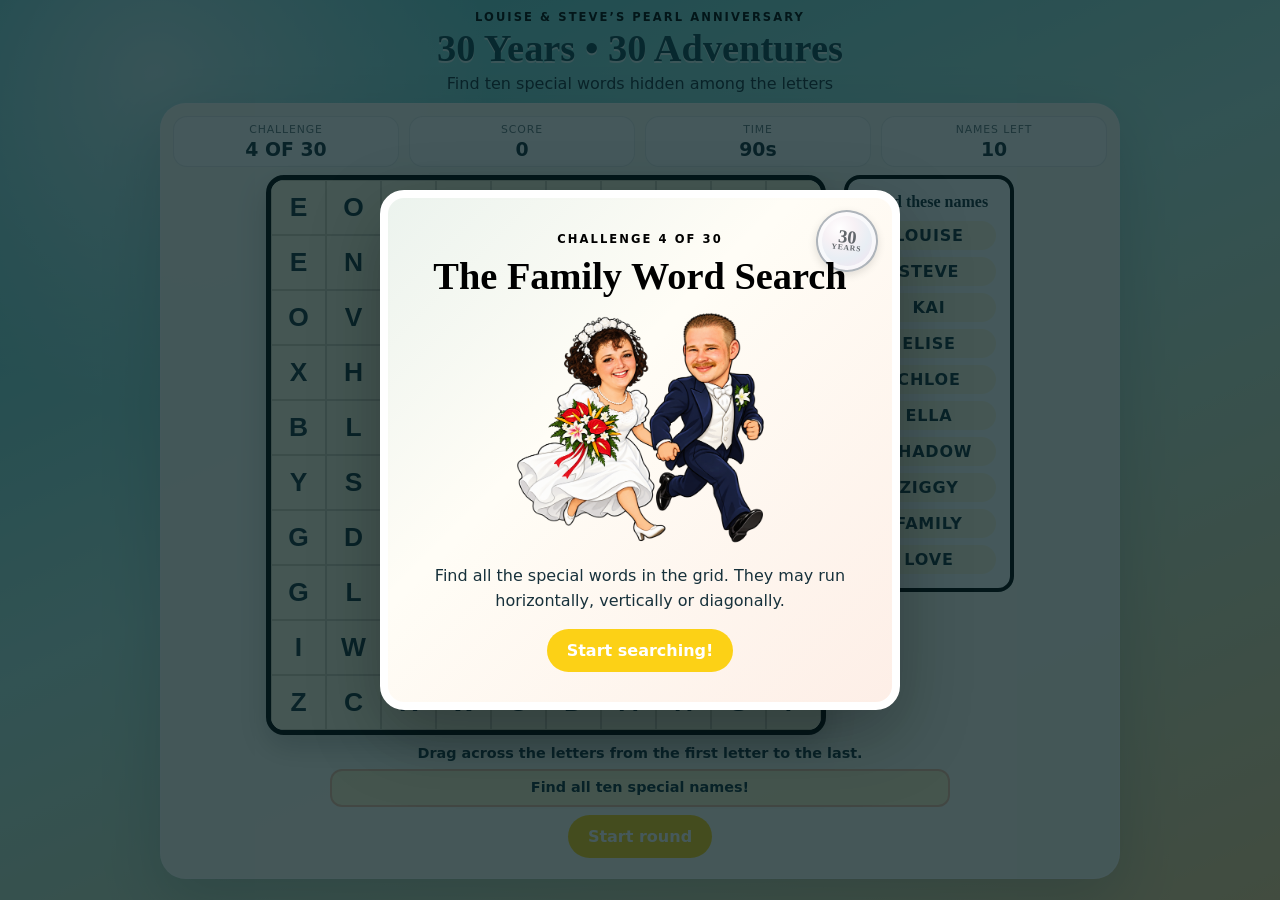
==== games/family-wordsearch/index.html @ bcc9c9f8 "update pearl quiz" ====
<!DOCTYPE html>
<html lang="en">
<head>
  <meta charset="UTF-8">

  <meta
    name="viewport"
    content="width=device-width, initial-scale=1">

  <meta
    name="theme-color"
    content="#ce2030">

  <title>Louise & Steve • 30 Years</title>

  <link
    rel="stylesheet"
    href="styles.css">
</head>

<body>
  <main class="app-shell">
    <header class="hero">
      <p class="eyebrow">
        Louise &amp; Steve’s Pearl Anniversary
      </p>

      <h1>30 Years • 30 Adventures</h1>

      <p
        id="roundSubtitle"
        class="subtitle">
      </p>


      <div
        id="progress"
        class="progress"
        aria-label="30 round progress">
      </div>
    </header>

    <section class="game-card">
      <div class="hud">
        <div>
          <span class="label">Challenge</span>
          <strong id="roundLabel"></strong>
        </div>

        <div>
          <span class="label">Score</span>
          <strong id="score">0</strong>
        </div>

        <div>
          <span class="label">Time</span>

          <strong>
            <span id="timer">60</span>s
          </strong>
        </div>

        <div>
          <span
            id="collectiblesLabel"
            class="label">
            Wedding items left
          </span>

          <strong id="remaining">0</strong>
        </div>
      </div>

      <div class="canvas-wrap">
        <canvas
          id="gameCanvas"
          width="720"
          height="720"
          aria-label="Louise and Steve anniversary maze game">
        </canvas>


      </div>

      <section id="packingGame" class="packing-game hidden" aria-label="Suitcase packing game">
        <div class="packing-scene">
          <img
            class="packing-couple"
            src="assets/steve-louise-caricature.png"
            alt="Louise and Steve in their wedding outfits">

          <div id="packingItems" class="packing-items" aria-label="Items to pack"></div>

          <div id="suitcase" class="suitcase" aria-label="Open suitcase">
            <span class="suitcase-lid">LOUISE &amp; STEVE</span>
            <span class="suitcase-space">Click or tap items to pack</span>
            <div id="packedItems" class="packed-items"></div>
          </div>
        </div>
            </section>

      <section
        id="wordSearchGame"
        class="word-search-game hidden"
        aria-label="Family word search">

        <div class="word-search-layout">
          <div
            id="wordSearchGrid"
            class="word-search-grid"
            aria-label="Word-search letter grid">
          </div>

          <aside class="word-list">
            <h3>Find these names</h3>

            <div id="wordSearchWords"></div>
          </aside>
        </div>

                <p class="word-search-help">
          Drag across the letters from the first letter to the last.
        </p>
      </section>

      <section
        id="pairsGame"
        class="pairs-game hidden"
        aria-label="Photograph pairs game">

        <div
          id="pairsGrid"
          class="pairs-grid"
          aria-label="Sixteen memory cards">
        </div>

        <p class="pairs-help">
          Select two cards to find a matching pair.
        </p>
      </section>

      <section
        id="celebrationPopGame"
        class="celebration-pop-game hidden"
        aria-label="Celebration popping game">

        <div
          id="celebrationPopArea"
          class="celebration-pop-area"
          aria-label="Pop the floating celebration objects">

          <div class="celebration-banner">
            <strong>Celebration score</strong>

            <span>
              <span id="celebrationScore">0</span>
              /
              <span id="celebrationTarget">300</span>
            </span>
          </div>
        </div>

        <p class="celebration-pop-help">
          Tap balloons, hearts, bubbles and golden 30s—avoid the rain clouds!
        </p>
      </section>



      <section
        id="photoPuzzleGame"
        class="photo-puzzle-game hidden"
        aria-label="Jamaica photograph puzzle">

        <div class="photo-puzzle-layout">
          <div>
            <div
              id="photoPuzzleGrid"
              class="photo-puzzle-grid"
              aria-label="Shuffled photograph pieces">
            </div>

            <p class="photo-puzzle-help">
              Select one piece, then select another to swap them.
            </p>
          </div>

          <aside class="photo-preview-card">
            <h3>Picture to rebuild</h3>

            <img
              id="photoPuzzlePreview"
              src="assets/jamaica-pearl-anniversary.png"
              alt="Completed Jamaica pearl-anniversary photograph">

            <p>
              Jamaica, 2026<br>
              <strong>30 Years Together</strong>
            </p>
          </aside>
        </div>
      </section>

      <div
        id="collectionMessage"
        class="collection-message"
        aria-live="polite">
        Collect everything needed for the wedding!
      </div>


      <div class="actions">
        <button
          id="startButton"
          class="primary">
          Start round
        </button>

        
      </div>

      <p id="controlHint" class="hint">
  Arrow keys or WASD on a computer • swipe across the maze on a phone
</p>
    </section>
  </main>

  <div
    id="overlay"
    class="overlay visible"
    role="dialog"
    aria-modal="true"
    aria-labelledby="overlayTitle">

    <div class="overlay-card">
      <div
        class="postcard-stamp"
        aria-hidden="true">

        30<br>
        <small>YEARS</small>
      </div>

      <p
        id="overlayEyebrow"
        class="eyebrow">
      </p>

      <h2 id="overlayTitle"></h2>

<img
  id="overlayCouple"
  class="overlay-couple"
  src="assets/steve-louise-caricature.png"
  alt="Caricature of Louise and Steve running to their wedding">

<figure
  id="weddingMemory"
  class="wedding-memory hidden">

  <img
    src="assets/wedding-photo.jpg"
    alt="Louise and Steve on their wedding day in Antigua">

  <figcaption>
    Antigua — 9th October 1996
  </figcaption>

  
</figure>

<p id="overlayText"></p>

      <button
        id="overlayStart"
        class="primary">
      </button>
    </div>
  </div>

  <script src="rounds.js"></script>
  <script src="game.js"></script>
</body>
</html>
---- games/family-wordsearch/styles.css ----
* {
  box-sizing: border-box;
}

:root {
  --ink: #17313b;
  --paper: #fffdf6;
  --sea: #087f8c;
  --sea-dark: #055b64;
  --sand: #f7dfa6;
  --coral: #ef6f61;
}

body {
  margin: 0;
  min-height: 100vh;

  font-family:
    Inter,
    system-ui,
    -apple-system,
    "Segoe UI",
    sans-serif;

  color: var(--ink);

  background:
    radial-gradient(
      circle at 12% 8%,
      rgba(255, 255, 255, 0.65),
      transparent 24%
    ),
    linear-gradient(
      155deg,
      #54c9cf,
      #b6ebe1 46%,
      #f4d397
    );
}

.app-shell {
  width: min(960px, 94vw);
  margin: auto;
  padding: 24px 0 48px;
}

.hero {
  margin-bottom: 16px;
  text-align: center;
}

.hero h1 {
  margin: 2px 0 4px;

  font-family: Georgia, serif;
  font-size: clamp(2rem, 5vw, 3.6rem);

  color: #124651;
  text-shadow: 0 2px rgba(255, 255, 255, 0.7);
}

.eyebrow {
  margin: 0;

  color: var(--sea-dark);

  font-size: 0.72rem;
  font-weight: 900;

  text-transform: uppercase;
  letter-spacing: 0.18em;
}

.subtitle {
  margin: 6px 0 12px;
}

/* Round progress circles */

.progress {
  display: flex;
  flex-wrap: wrap;
  justify-content: center;

  max-width: 650px;
  margin: auto;

  gap: 4px;
}

.progress span {
  display: grid;
  place-items: center;

  width: 18px;
  height: 18px;

  border-radius: 50%;

  background: rgba(255, 255, 255, 0.55);
  color: #49646b;

  font-size: 0.52rem;
  font-weight: 800;
}

.progress .done {
  background: var(--coral);
  color: white;
}

.progress .current {
  background: var(--sea-dark);
  color: white;

  outline: 3px solid rgba(255, 255, 255, 0.8);
  transform: scale(1.15);
}

/* Main game card */

.game-card {
  padding: 18px;

  border: 1px solid rgba(255, 255, 255, 0.7);
  border-radius: 26px;

  background: rgba(255, 253, 246, 0.95);

  box-shadow:
    0 22px 60px rgba(23, 49, 59, 0.2);
}

/* Score display */

.hud {
  display: grid;
  grid-template-columns: repeat(4, 1fr);

  margin-bottom: 14px;
  gap: 10px;
}

.hud > div {
  padding: 9px 12px;

  border: 1px solid rgba(23, 49, 59, 0.1);
  border-radius: 14px;

  background: white;
  text-align: center;
}

.label {
  display: block;

  color: #63767c;

  font-size: 0.68rem;
  text-transform: uppercase;
  letter-spacing: 0.08em;
}

.hud strong {
  display: block;
  margin-top: 2px;

  font-size: 1.18rem;
}

/* Game canvas */

.canvas-wrap {
  position: relative;

  width: min(100%, 720px);
  margin: auto;
}

.canvas-wrap::after {
  position: absolute;
  inset: 0;

  content: "";
  pointer-events: none;

  border-radius: 18px;

  box-shadow:
    inset 0 0 45px rgba(6, 76, 85, 0.24);
}

canvas {
  display: block;

  width: 100%;
  aspect-ratio: 1;

  border: 5px solid var(--sea-dark);
  border-radius: 18px;

  background: var(--sand);

  touch-action: none;
}

.island-label {
  position: absolute;
  right: 14px;
  bottom: 14px;

  padding: 6px 10px;

  border-radius: 6px;

  background: rgba(255, 253, 246, 0.88);
  color: var(--sea-dark);

  font-family: Georgia, serif;
  font-size: 0.7rem;
  font-weight: 900;

  letter-spacing: 0.16em;

  transform: rotate(-3deg);
}

/* Direction controls */

.controls {
  display: grid;
  grid-template-columns: repeat(3, 1fr);

  width: 210px;
  margin: 16px auto 0;

  gap: 8px;
}

.control {
  min-height: 52px;

  border: 0;
  border-radius: 14px;

  background: var(--sea);
  color: white;

  font-size: 1.3rem;
  font-weight: 800;

  box-shadow: 0 5px 0 var(--sea-dark);

  touch-action: manipulation;
}

.control:active {
  transform: translateY(3px);
  box-shadow: 0 2px 0 var(--sea-dark);
}

.up {
  grid-column: 2;
}

.left {
  grid-column: 1;
  grid-row: 2;
}

.down {
  grid-column: 2;
  grid-row: 2;
}

.right {
  grid-column: 3;
  grid-row: 2;
}

/* Action buttons */

.actions {
  display: flex;
  flex-wrap: wrap;
  justify-content: center;

  margin-top: 16px;

  gap: 10px;
}

button {
  cursor: pointer;
  font: inherit;
}

.primary,
.secondary {
  padding: 12px 20px;

  border-radius: 999px;

  font-weight: 800;
}

.primary {
  border: 0;

  background: var(--coral);
  color: white;
}

.secondary {
  border: 2px solid var(--sea);

  background: transparent;
  color: var(--sea-dark);
}

.hint {
  margin: 12px 0 0;

  color: #5d7076;

  font-size: 0.86rem;
  text-align: center;
}

/* Round introduction and completion overlay */

.overlay {
  position: fixed;
  z-index: 10;
  inset: 0;

  display: grid;
  place-items: center;

  padding: 20px;

  background: rgba(5, 30, 35, 0.74);

  opacity: 0;
  visibility: hidden;

  transition: 0.2s;
}

.overlay.visible {
  opacity: 1;
  visibility: visible;
}

.overlay-card {
  position: relative;

  width: min(520px, 92vw);
  padding: 34px 30px 30px;

  overflow: hidden;

  border: 8px solid white;
  border-radius: 24px;

  background: var(--paper);
  text-align: center;

  box-shadow:
    0 25px 70px rgba(0, 0, 0, 0.3);
}

.overlay-card::before {
  position: absolute;
  inset: 0;

  content: "";

  background:
    linear-gradient(
      135deg,
      rgba(8, 127, 140, 0.08),
      transparent 40%,
      rgba(239, 111, 97, 0.1)
    );
}

.overlay-card > * {
  position: relative;
}

.overlay-card h2 {
  margin: 8px 0 10px;

  color: var(--sea-dark);

  font-family: Georgia, serif;
  font-size: clamp(1.7rem, 6vw, 2.4rem);
}

.overlay-card p:not(.eyebrow) {
  line-height: 1.55;
}

.postcard-stamp {
  position: absolute;
  top: 12px;
  right: 14px;

  display: grid;
  place-content: center;

  width: 62px;
  height: 62px;

  border: 2px solid #aeb4ba;
  border-radius: 50%;

  background:
    radial-gradient(
      circle at 35% 30%,
      #ffffff 0%,
      #f7f1f5 28%,
      #e8eef4 55%,
      #eee7f1 75%,
      #d9dde1 100%
    );

  color: #62666b;

  font-family: Georgia, "Times New Roman", serif;
  font-size: 1.15rem;
  font-weight: 900;
  line-height: 0.82;
  text-align: center;

  box-shadow:
    0 3px 8px rgba(0, 0, 0, 0.12),
    inset 0 0 0 4px rgba(255, 255, 255, 0.65);

  transform: rotate(6deg);
}

.postcard-stamp small {
  font-size: 0.48rem;
  letter-spacing: 0.1em;
}

/* Smaller screens */

@media (max-width: 620px) {
  .app-shell {
    width: 96vw;
    padding-top: 14px;
  }

  .hud {
    grid-template-columns: repeat(2, 1fr);
  }

  .game-card {
    padding: 10px;
    border-radius: 18px;
  }

  .progress span {
    width: 15px;
    height: 15px;

    font-size: 0.45rem;
  }

  .controls {
    width: 190px;
  }

  .control {
    min-height: 48px;
  }

  .overlay-card {
    padding: 44px 20px 25px;
  }
}
/* Antigua flag badge */

.flag-badge {
  display: inline-flex;
  align-items: center;
  justify-content: center;

  margin: 2px auto 14px;
  padding: 6px 13px;

  gap: 8px;

  border: 2px solid #000000;
  border-radius: 999px;

  background:
    linear-gradient(
      90deg,
      #ce2030 0%,
      #ce2030 25%,
      #000000 25%,
      #000000 43%,
      #3a75c4 43%,
      #3a75c4 61%,
      #ffffff 61%,
      #ffffff 79%,
      #fcd116 79%,
      #fcd116 100%
    );

  color: #ffffff;

  font-size: 0.8rem;
  font-weight: 900;

  letter-spacing: 0.04em;

  text-shadow:
    0 1px 2px rgba(0, 0, 0, 0.9);

  box-shadow:
    0 4px 12px rgba(0, 0, 0, 0.16);
}

.flag-emoji {
  display: inline-block;

  font-size: 1.8rem;
  line-height: 1;

  text-shadow: none;
}

/* Message displayed beneath the maze */

.collection-message {
  min-height: 38px;
  max-width: 620px;

  margin: 12px auto 0;
  padding: 8px 14px;

  border: 2px solid rgba(206, 32, 48, 0.25);
  border-radius: 12px;

  background: rgba(252, 209, 22, 0.18);
  color: #17313b;

  font-size: 0.9rem;
  font-weight: 800;
  text-align: center;

  transition:
    background 0.2s,
    border-color 0.2s,
    transform 0.2s;
}

/* Brief animation whenever an item is collected */

.collection-message.collected {
  border-color: #ce2030;
  background: rgba(252, 209, 22, 0.45);

  transform: scale(1.02);
}

/* Green styling when the wedding arch unlocks */

.collection-message.ready {
  border-color: #177245;
  background: rgba(23, 114, 69, 0.15);
  color: #0e4d2e;
}

/* Mobile adjustments */

@media (max-width: 620px) {
  .flag-badge {
    margin-bottom: 12px;
    padding: 5px 10px;

    font-size: 0.72rem;
  }

  .flag-emoji {
    font-size: 1.5rem;
  }

  .collection-message {
    font-size: 0.82rem;
  }
}
.flag-image {
  display: block;

  width: 100px;
  height: auto;

  border: 2px solid #ffffff;
  border-radius: 4px;

  background: #ffffff;

  box-shadow:
    0 2px 6px rgba(0, 0, 0, 0.25);
}

.flag-badge {
  width: fit-content;
  max-width: 95%;

  padding: 7px 14px;

  background: #111111;
}
/* Centre the Antigua flag inside its badge */

.flag-badge {
  flex-direction: column;

  width: 190px;
  padding: 10px 14px;

  gap: 5px;

  text-align: center;
}

.flag-image {
  width: 120px;
  margin: 0 auto;
}

.flag-badge span {
  display: block;
  width: 100%;

  text-align: center;
}
/*
  Keep the complete maze visible on desktop and laptop screens.
*/

@media (min-width: 700px) {
  .app-shell {
    padding-top: 10px;
    padding-bottom: 20px;
  }

  .hero {
    margin-bottom: 10px;
  }

  .hero h1 {
    font-size: clamp(1.8rem, 3vw, 2.7rem);
  }

  .subtitle {
    margin: 3px 0 6px;
  }

  .flag-badge {
    width: 160px;
    margin-bottom: 8px;
    padding: 6px 10px;
  }

  .flag-image {
    width: 95px;
  }

  .progress span {
    width: 17px;
    height: 17px;
  }

  .game-card {
    padding: 12px;
  }

  .hud {
    margin-bottom: 8px;
  }

  .hud > div {
    padding: 6px 10px;
  }

  /*
    The maze will use no more than 48% of
    the visible browser height.
  */

  .canvas-wrap {
    width: min(100%, 48vh, 720px);
  }

  .controls {
    margin-top: 10px;
  }

  .actions {
    margin-top: 10px;
  }

  .hint {
    margin-top: 8px;
  }
}
/*
  Larger maze after removing the direction buttons.
  This overrides the earlier 48vh rule.
*/

@media (min-width: 700px) {
  .canvas-wrap {
    width: min(100%, 60vh, 720px);
  }

  .collection-message {
    margin-top: 8px;
  }

  .actions {
    margin-top: 8px;
  }
}
/* Louise and Steve on the round-introduction card */

.overlay-couple {
  display: block;

  width: min(280px, 72vw);
  max-height: 240px;

  margin: 8px auto 12px;

  object-fit: contain;
}

.overlay-couple.hidden {
  display: none;
}

/*
  Allow the introduction card to fit comfortably
  when the caricature is displayed.
*/

.overlay-card {
  max-height: 94vh;
  overflow-y: auto;
}
/* Wedding photograph shown between Rounds 1 and 2 */

.wedding-memory {
  margin: 10px auto 14px;
}

.wedding-memory.hidden {
  display: none;
}

.wedding-memory img {
  display: block;

  width: auto;
  max-width: min(340px, 76vw);
  max-height: 52vh;

  margin: 0 auto;

  border: 8px solid #ffffff;
  border-radius: 10px;

  object-fit: contain;

  box-shadow:
    0 10px 28px rgba(0, 0, 0, 0.24);
}

.wedding-memory figcaption {
  width: fit-content;

  margin: 10px auto 0;
  padding: 7px 16px;

  border-radius: 999px;

  background: #ce2030;
  color: #ffffff;

  font-family: Georgia, serif;
  font-size: 1.05rem;
  font-weight: 700;

  letter-spacing: 0.02em;
}

.memory-music-button {
  margin-top: 10px;
  padding: 8px 15px;

  border-color: #ce2030;

  background: #ffffff;
  color: #111111;

  font-size: 0.82rem;
}

@media (max-height: 760px) {
  .wedding-memory img {
    max-height: 38vh;
  }

  .wedding-memory figcaption {
    margin-top: 6px;
    padding: 5px 12px;

    font-size: 0.9rem;
  }
}

/* Round 2: Antigua airport packing game */

.hidden {
  display: none !important;
}

.packing-game {
  width: min(100%, 760px);
  margin: 0 auto;
}

.packing-scene {
  position: relative;
  min-height: min(57vh, 560px);
  padding: 18px;
  overflow: hidden;
  border: 5px solid #000;
  border-radius: 18px;
  background:
    radial-gradient(circle at 50% 6%, #fcd116 0 7%, transparent 7.5%),
    linear-gradient(#111 0 18%, #3a75c4 18% 62%, #fff 62% 68%, #ce2030 68%);
}

.packing-couple {
  position: absolute;
  left: 18px;
  bottom: 16px;
  width: min(180px, 25%);
  max-height: 220px;
  object-fit: contain;
  filter: drop-shadow(0 7px 5px rgba(0, 0, 0, 0.28));
}

.packing-items {
  display: grid;
  grid-template-columns: repeat(5, minmax(66px, 1fr));
  gap: 9px;
  max-width: 620px;
  margin: 0 0 190px auto;
}

.packing-item {
  min-height: 78px;
  padding: 5px;
  border: 2px solid #fff;
  border-radius: 12px;
  background: rgba(255, 255, 255, 0.94);
  color: #17313b;
  cursor: grab;
  box-shadow: 0 4px 8px rgba(0, 0, 0, 0.18);
}

.packing-item span {
  display: block;
  font-size: 1.8rem;
}

.packing-item small {
  display: block;
  line-height: 1.05;
  font-weight: 800;
}

.packing-item.packed {
  visibility: hidden;
  pointer-events: none;
}

.packing-item.wrong {
  animation: packing-wrong 0.42s ease;
}

@keyframes packing-wrong {
  25% { transform: translateX(-8px) rotate(-3deg); }
  50% { transform: translateX(8px) rotate(3deg); }
  75% { transform: translateX(-5px); }
}

.suitcase {
  position: absolute;
  right: 30px;
  bottom: 18px;
  width: min(440px, 62%);
  min-height: 155px;
  padding: 45px 14px 12px;
  border: 8px solid #7a421f;
  border-radius: 24px;
  background: #d99a52;
  box-shadow: inset 0 0 0 4px #f0bd72, 0 10px 15px rgba(0, 0, 0, 0.28);
  transition: transform 0.15s, box-shadow 0.15s;
}

.suitcase.drag-over {
  transform: scale(1.02);
  box-shadow: inset 0 0 0 5px #fcd116, 0 0 24px #fcd116;
}

.suitcase-lid {
  position: absolute;
  inset: 9px 12px auto;
  padding-bottom: 6px;
  border-bottom: 2px dashed rgba(82, 42, 18, 0.5);
  color: #542a12;
  font-family: Georgia, serif;
  font-weight: 900;
  letter-spacing: 0.08em;
}

.suitcase-space {
  color: #633719;
  font-size: 0.8rem;
  font-weight: 800;
}

.packed-items {
  display: flex;
  flex-wrap: wrap;
  justify-content: center;
  gap: 5px;
  margin-top: 8px;
}

.packed-items span {
  font-size: 1.55rem;
  animation: packed-pop 0.28s ease-out;
}

@keyframes packed-pop {
  from { transform: scale(0); }
  to { transform: scale(1); }
}

@media (max-width: 650px) {
  .packing-scene { min-height: 610px; padding: 10px; }
  .packing-items { grid-template-columns: repeat(3, 1fr); margin-bottom: 215px; }
  .packing-couple { width: 30%; left: 8px; }
  .suitcase { right: 10px; width: 66%; }
}
/* Round 3: Family Word Search */

.word-search-game {
  width: min(100%, 760px);
  margin: 0 auto;
}

.word-search-layout {
  display: grid;
  grid-template-columns: minmax(300px, 560px) minmax(130px, 170px);
  align-items: start;
  justify-content: center;
  gap: 18px;
}

.word-search-grid {
  display: grid;
  grid-template-columns: repeat(10, 1fr);

  overflow: hidden;

  border: 5px solid #000000;
  border-radius: 18px;

  background: #ffffff;

  user-select: none;
  touch-action: none;

  box-shadow:
    0 12px 30px rgba(0, 0, 0, 0.2);
}

.word-search-letter {
  display: grid;
  place-items: center;

  aspect-ratio: 1;

  border: 1px solid rgba(0, 0, 0, 0.16);

  background: #fff8df;
  color: #17313b;

  font-family:
    Arial,
    sans-serif;

  font-size: clamp(1rem, 3vw, 1.65rem);
  font-weight: 900;

  cursor: pointer;
}

.word-search-letter.selecting {
  background: #fcd116;
  color: #000000;
}

.word-search-letter.found {
  background: #ce2030;
  color: #ffffff;
}

.word-search-letter.wrong {
  animation: word-search-wrong 0.4s ease;
}

@keyframes word-search-wrong {
  25% {
    background: #ffb3b3;
    transform: scale(0.9);
  }

  50% {
    background: #ffffff;
    transform: scale(1);
  }

  75% {
    background: #ffb3b3;
    transform: scale(0.9);
  }
}

.word-list {
  padding: 14px;

  border: 4px solid #000000;
  border-radius: 16px;

  background: #ffffff;

  text-align: center;
}

.word-list h3 {
  margin: 0 0 10px;

  font-family: Georgia, serif;
  font-size: 1rem;
}

#wordSearchWords {
  display: grid;
  gap: 7px;
}

.word-search-name {
  padding: 5px 8px;

  border-radius: 999px;

  background: #fff8df;
  color: #17313b;

  font-weight: 800;
  text-transform: uppercase;
  letter-spacing: 0.05em;
}

.word-search-name.found {
  background: #ce2030;
  color: #ffffff;

  text-decoration: line-through;
}

.word-search-help {
  margin: 10px 0 0;

  text-align: center;
  font-size: 0.9rem;
  font-weight: 700;
}

@media (max-width: 650px) {
  .word-search-layout {
    grid-template-columns: 1fr;
  }

  .word-list {
    padding: 9px;
  }

  #wordSearchWords {
    grid-template-columns:
      repeat(4, 1fr);

    gap: 5px;
  }

  .word-search-name {
    padding: 4px;

    font-size: 0.7rem;
  }
}
/* Round 30: Jamaica photograph puzzle */

.photo-puzzle-game {
  width: min(100%, 760px);
  margin: 0 auto;
}

.photo-puzzle-layout {
  display: grid;
  grid-template-columns:
    minmax(300px, 540px)
    minmax(150px, 190px);

  align-items: start;
  justify-content: center;

  gap: 18px;
}

.photo-puzzle-grid {
  display: grid;
  grid-template-columns: repeat(3, 1fr);

  overflow: hidden;

  width: min(100%, 540px);
  aspect-ratio: 1;

  border: 6px solid #111111;
  border-radius: 18px;

  background: #177245;

  box-shadow:
    0 14px 34px rgba(0, 0, 0, 0.25);
}

.photo-puzzle-piece {
  position: relative;

  aspect-ratio: 1;

  padding: 0;

  border: 2px solid
    rgba(255, 255, 255, 0.75);

  border-radius: 0;

  background-repeat: no-repeat;
  background-size: 300% 300%;

  cursor: pointer;

  transition:
    transform 0.15s,
    filter 0.15s,
    box-shadow 0.15s;
}

.photo-puzzle-piece:hover {
  filter: brightness(1.08);
}

.photo-puzzle-piece.selected {
  z-index: 2;

  transform: scale(0.92);

  outline: 6px solid #fcd116;
  outline-offset: -6px;

  filter: brightness(1.12);

  box-shadow:
    0 0 20px rgba(252, 209, 22, 0.9);
}

.photo-puzzle-piece.correct {
  box-shadow:
    inset 0 0 0 4px
    rgba(255, 255, 255, 0.8);
}

.photo-puzzle-piece.wrong {
  animation: photo-puzzle-wrong 0.4s ease;
}

@keyframes photo-puzzle-wrong {
  25% {
    transform: translateX(-6px);
  }

  50% {
    transform: translateX(6px);
  }

  75% {
    transform: translateX(-4px);
  }
}

.photo-preview-card {
  padding: 12px;

  border: 4px solid #111111;
  border-radius: 16px;

  background: #ffffff;

  text-align: center;
}

.photo-preview-card h3 {
  margin: 0 0 10px;

  font-family: Georgia, serif;
  font-size: 1rem;
}

.photo-preview-card img {
  display: block;

  width: 100%;
  max-height: 230px;

  border-radius: 9px;

  object-fit: cover;
}

.photo-preview-card p {
  margin: 10px 0 0;

  color: #17313b;
  line-height: 1.35;
}

.photo-puzzle-help {
  margin: 10px 0 0;

  text-align: center;
  font-weight: 700;
}

@media (max-width: 650px) {
  .photo-puzzle-layout {
    grid-template-columns: 1fr;
  }

  .photo-preview-card {
    display: grid;
    grid-template-columns: 90px 1fr;
    align-items: center;

    gap: 10px;
  }

  .photo-preview-card h3 {
    display: none;
  }

  .photo-preview-card img {
    max-height: 100px;
  }
}
/* Round 4: Photograph pairs game */

.pairs-game {
  width: min(100%, 680px);
  margin: 0 auto;
}

.pairs-grid {
  display: grid;
  grid-template-columns: repeat(4, 1fr);

  gap: 10px;

  width: min(100%, 610px);
  margin: 0 auto;
}

.pairs-card {
  position: relative;

  aspect-ratio: 1;

  overflow: hidden;

  padding: 0;

  border: 4px solid #ffffff;
  border-radius: 14px;

  background:
    linear-gradient(
      135deg,
      #7b4f87,
      #3f2848
    );

  cursor: pointer;

  box-shadow:
    0 5px 12px rgba(0, 0, 0, 0.2);

  transform-style: preserve-3d;

  transition:
    transform 0.25s,
    border-color 0.25s,
    opacity 0.25s;
}

.pairs-card::before {
  position: absolute;
  inset: 0;

  display: grid;
  place-items: center;

  content: "?";

  color: #ffffff;

  font-family: Georgia, serif;
  font-size: clamp(1.8rem, 5vw, 3rem);
  font-weight: 900;
}

.pairs-card.flipped {
  transform: rotateY(180deg);

  background-image:
    var(--pair-image);

  background-position: center;
  background-repeat: no-repeat;
  background-size: cover;
}

.pairs-card.flipped::before {
  display: none;
}

.pairs-card.matched {
  border-color: #fcd116;

  box-shadow:
    0 0 0 3px #177245,
    0 7px 15px rgba(0, 0, 0, 0.24);
}

.pairs-card.wrong {
  animation:
    pairs-wrong 0.35s ease;
}

@keyframes pairs-wrong {
  25% {
    transform:
      rotateY(180deg)
      translateX(-5px);
  }

  50% {
    transform:
      rotateY(180deg)
      translateX(5px);
  }

  75% {
    transform:
      rotateY(180deg)
      translateX(-3px);
  }
}

.pairs-help {
  margin: 10px 0 0;

  text-align: center;
  font-weight: 700;
}

@media (max-height: 820px) and (min-width: 651px) {
  .pairs-grid {
    width: min(100%, 52vh);
    gap: 7px;
  }
}

@media (max-width: 650px) {
  .pairs-grid {
    gap: 6px;
  }

  .pairs-card {
    border-width: 2px;
    border-radius: 9px;
  }
}
/* Round 5: Celebration Pop */

.celebration-pop-game {
  width: min(100%, 760px);
  margin: 0 auto;
}

.celebration-pop-area {
  position: relative;

  width: 100%;
  height: min(58vh, 540px);

  overflow: hidden;

  border: 6px solid #5c1530;
  border-radius: 20px;

  background:
    radial-gradient(
      circle at 20% 18%,
      rgba(255, 255, 255, 0.8),
      transparent 18%
    ),
    radial-gradient(
      circle at 82% 28%,
      rgba(255, 255, 255, 0.65),
      transparent 16%
    ),
    linear-gradient(
      #8ed8ed,
      #fff2c7 72%,
      #f6c945
    );

  box-shadow:
    0 14px 34px rgba(0, 0, 0, 0.22);

  touch-action: manipulation;
}

.celebration-banner {
  position: relative;
  z-index: 20;

  display: flex;
  justify-content: space-between;

  width: min(90%, 400px);
  margin: 12px auto;
  padding: 9px 16px;

  border: 3px solid #5c1530;
  border-radius: 999px;

  background:
    rgba(255, 255, 255, 0.92);

  color: #5c1530;

  font-weight: 900;

  box-shadow:
    0 5px 12px rgba(0, 0, 0, 0.18);
}

.celebration-object {
  position: absolute;
  left: var(--pop-left);
  bottom: -90px;
  z-index: 5;

  display: grid;
  place-items: center;

  width: 70px;
  height: 70px;

  padding: 0;

  border: 3px solid
    rgba(255, 255, 255, 0.9);
  border-radius: 50%;

  background:
    rgba(255, 255, 255, 0.82);

  font-size: 2.2rem;

  cursor: pointer;

  box-shadow:
    0 6px 14px rgba(0, 0, 0, 0.2);

  animation:
    celebration-rise
    var(--pop-speed)
    linear forwards;

  user-select: none;
}

.celebration-object.bonus {
  border-color: #f6c945;

  background:
    radial-gradient(
      circle,
      #fff7a8,
      #f6c945
    );

  color: #5c1530;

  font-family: Georgia, serif;
  font-size: 1.65rem;
  font-weight: 900;

  box-shadow:
    0 0 22px
    rgba(246, 201, 69, 0.95);
}

.celebration-object.popped {
  animation:
    celebration-popped
    0.3s ease forwards;
}

.celebration-object.wrong {
  animation:
    celebration-wrong
    0.4s ease forwards;
}

@keyframes celebration-rise {
  from {
    bottom: -90px;
    transform: rotate(-8deg);
  }

  to {
    bottom: calc(100% + 20px);
    transform: rotate(10deg);
  }
}

@keyframes celebration-popped {
  50% {
    transform: scale(1.4);
    opacity: 1;
  }

  to {
    transform: scale(0);
    opacity: 0;
  }
}

@keyframes celebration-wrong {
  25% {
    transform: translateX(-8px);
  }

  50% {
    transform: translateX(8px);
  }

  to {
    transform: scale(0);
    opacity: 0;
  }
}

.celebration-pop-help {
  margin: 10px 0 0;

  text-align: center;
  font-weight: 700;
}

@media (max-width: 650px) {
  .celebration-pop-area {
    height: 55vh;
  }

  .celebration-object {
    width: 58px;
    height: 58px;

    font-size: 1.8rem;
  }
}
/*
  Keep every round-introduction and completion
  screen above the game displays.
*/

.overlay {
  z-index: 1000;
}
/* Main quiz handles challenge progress */
.progress {
  display: none;
}
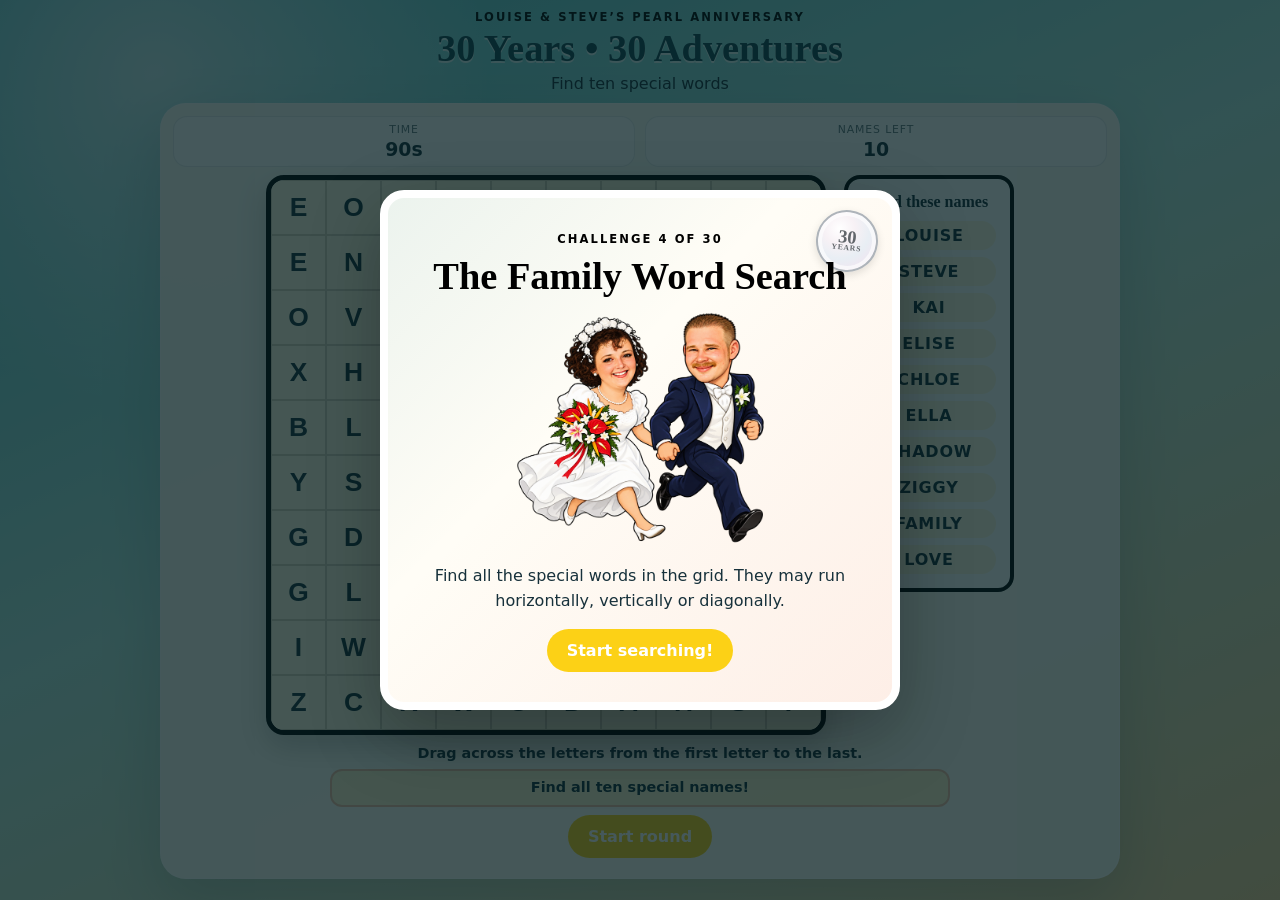
==== commit 1da6949c: "resize" ====
--- a/games/family-wordsearch/index.html
+++ b/games/family-wordsearch/index.html
@@ -42,12 +42,12 @@
 
     <section class="game-card">
       <div class="hud">
-        <div>
+        <div style="display:none;">
           <span class="label">Challenge</span>
           <strong id="roundLabel"></strong>
         </div>
 
-        <div>
+        <div style="display:none;">
           <span class="label">Score</span>
           <strong id="score">0</strong>
         </div>
@@ -64,7 +64,7 @@
           <span
             id="collectiblesLabel"
             class="label">
-            Wedding items left
+            Items left
           </span>
 
           <strong id="remaining">0</strong>
--- a/games/family-wordsearch/styles.css
+++ b/games/family-wordsearch/styles.css
@@ -135,7 +135,7 @@
 
 .hud {
   display: grid;
-  grid-template-columns: repeat(4, 1fr);
+  grid-template-columns: repeat(2, 1fr);
 
   margin-bottom: 14px;
   gap: 10px;
@@ -982,7 +982,7 @@
 
 .word-search-grid {
   display: grid;
-  grid-template-columns: repeat(10, 1fr);
+  grid-template-columns: repeat(10, minmax(0, 1fr));
 
   overflow: hidden;
 
@@ -1298,7 +1298,7 @@
 
 .pairs-grid {
   display: grid;
-  grid-template-columns: repeat(4, 1fr);
+  grid-template-columns: repeat(2, 1fr);
 
   gap: 10px;
 
@@ -1631,3 +1631,25 @@
 .progress {
   display: none;
 }
+
+/* Family Word Search — phone layout */
+@media (max-width: 600px) {
+  .hero h1 {
+    display: none;
+  }
+
+  .hero {
+    margin-bottom: 6px;
+  }
+
+  .word-search-grid {
+    width: 96%;
+    margin: 0 auto;
+  }
+}
+/* Family Word Search — two-item phone HUD */
+@media (max-width: 600px) {
+  .hud {
+    grid-template-columns: repeat(2, 1fr);
+  }
+}
